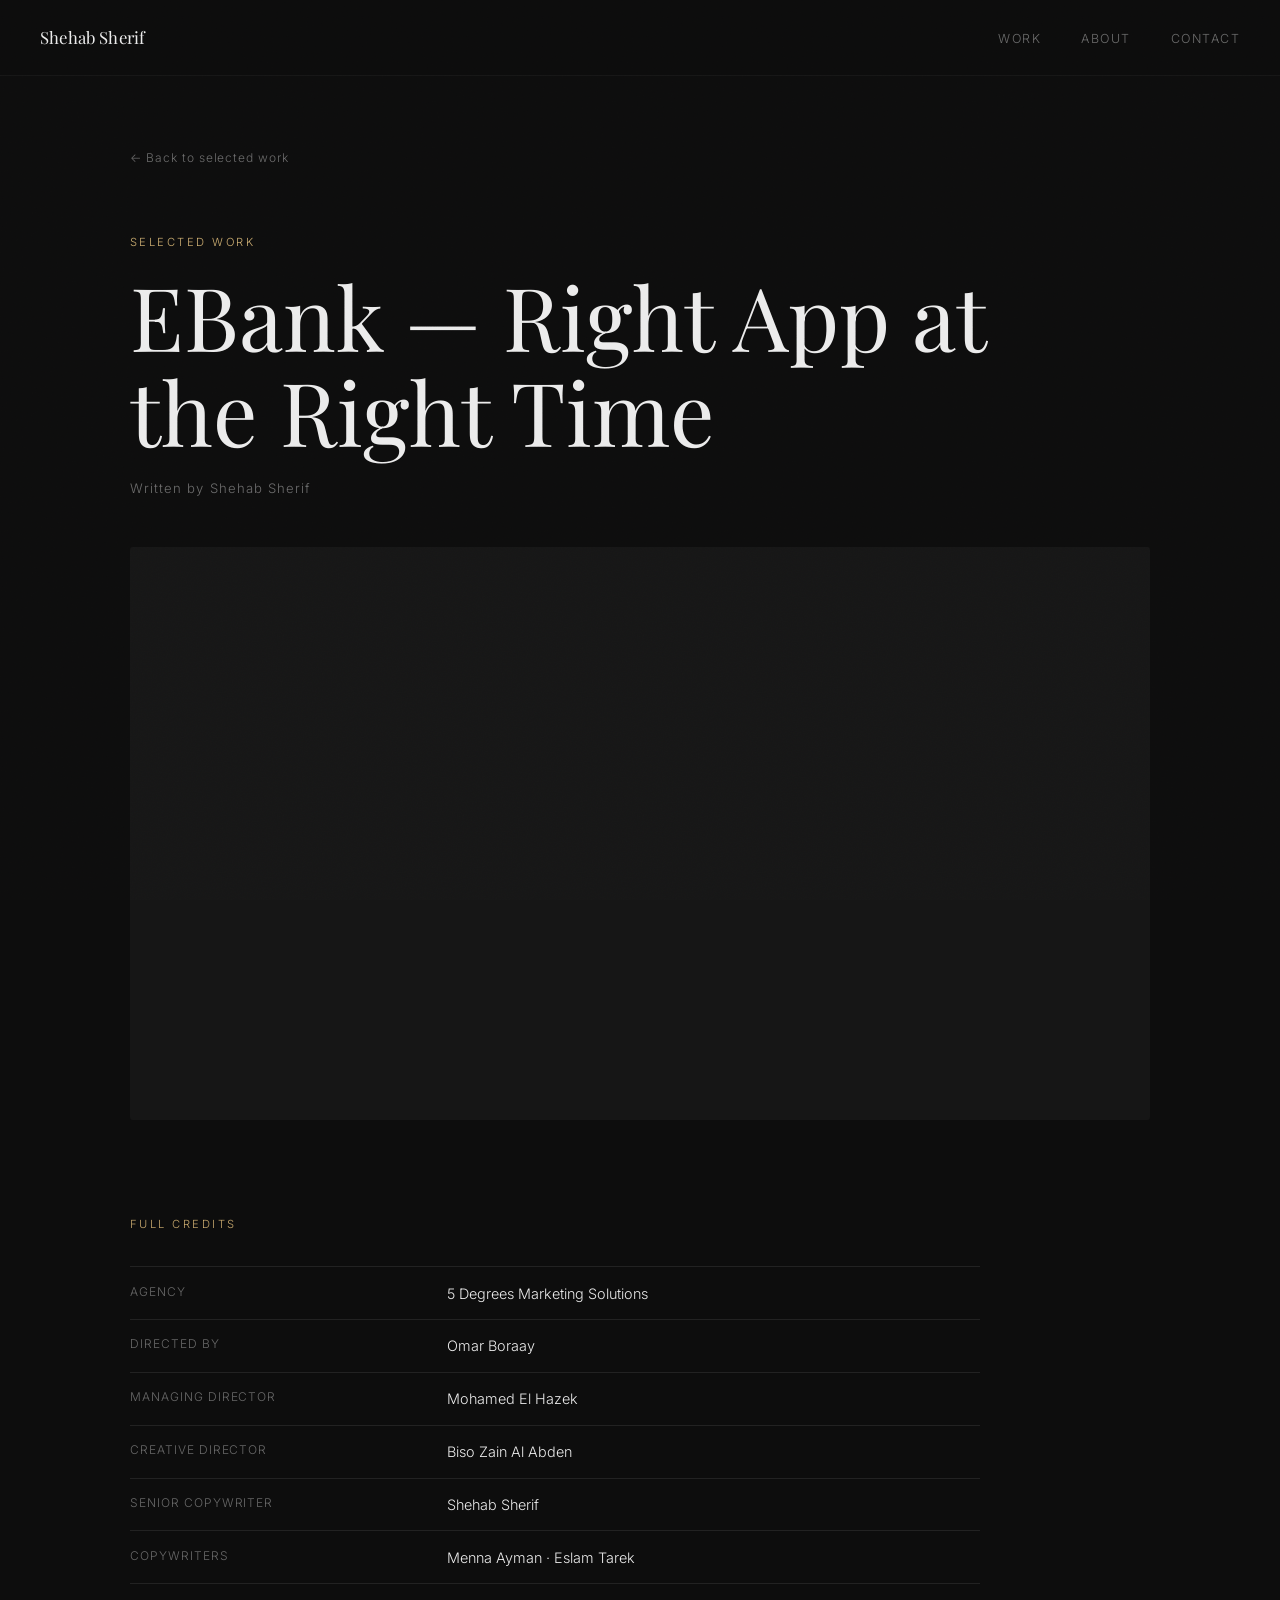
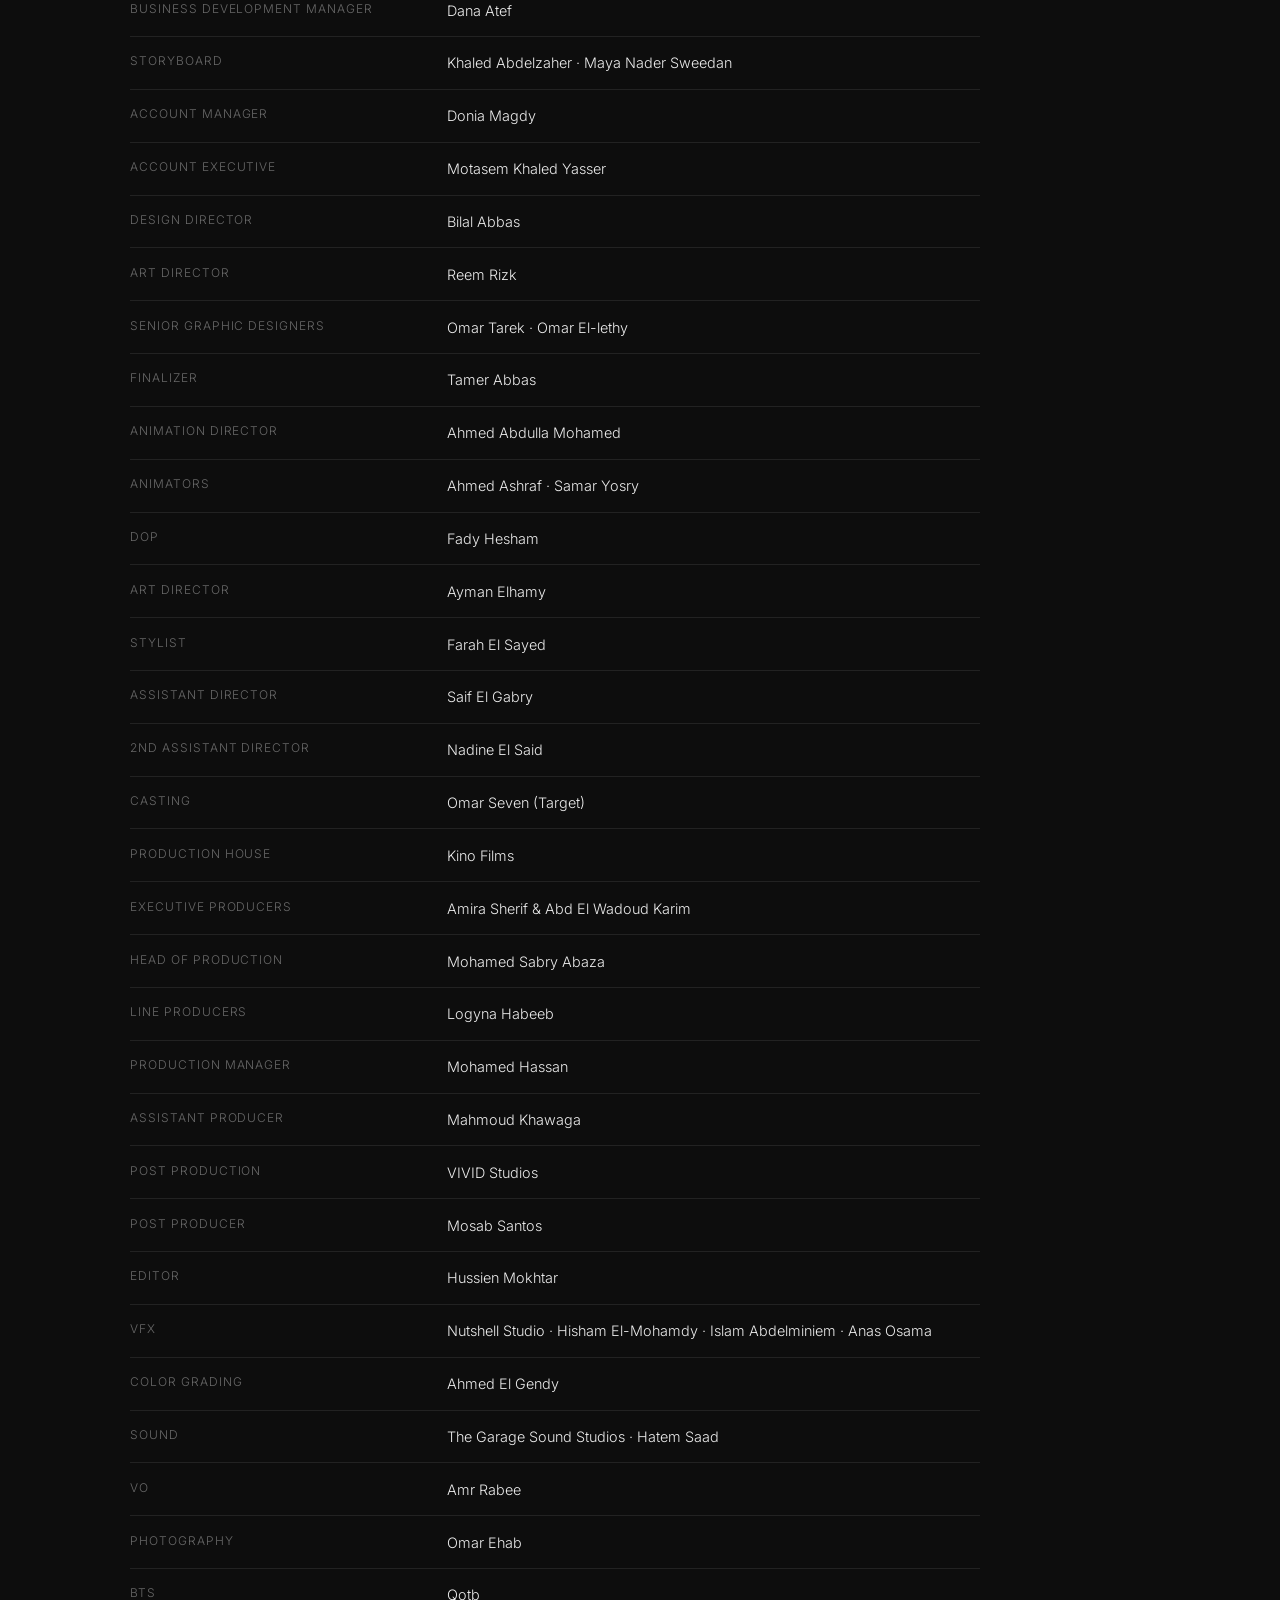
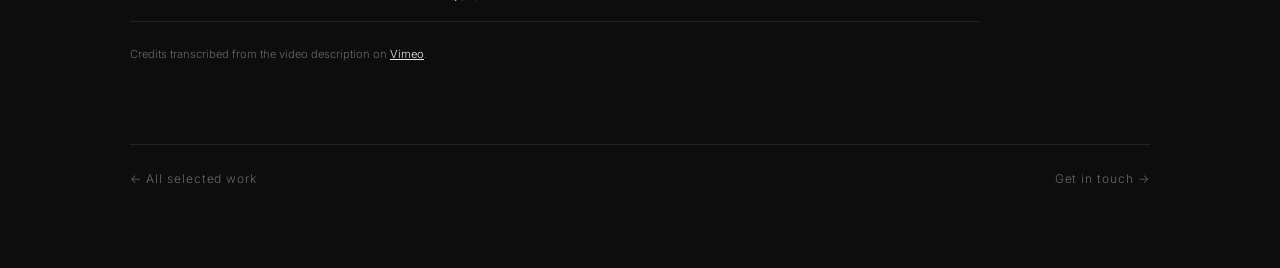
==== ebank.html @ 4d30a532 "Add EBank — Right App at the Right Time project detail page" ====
<!DOCTYPE html>
<html lang="en">
<head>
  <meta charset="UTF-8">
  <meta name="viewport" content="width=device-width, initial-scale=1.0">
  <title>EBank — Right App at the Right Time — Shehab Sherif</title>
  <meta name="description" content="EBank — Right App at the Right Time — campaign by Shehab Sherif. Watch the film and view full credits.">
  <link rel="preconnect" href="https://fonts.googleapis.com">
  <link rel="preconnect" href="https://fonts.gstatic.com" crossorigin>
  <link href="https://fonts.googleapis.com/css2?family=Playfair+Display:ital,wght@0,400;0,600;1,400&family=Inter:wght@300;400;500&display=swap" rel="stylesheet">
  <link rel="stylesheet" href="style.css">
</head>
<body class="project-page">
  <nav><a href="index.html" class="nav-logo">Shehab Sherif</a><ul class="nav-links"><li><a href="index.html#work">Work</a></li><li><a href="index.html#about">About</a></li><li><a href="index.html#contact">Contact</a></li></ul></nav>
  <main class="project-detail container">
    <a class="back-link" href="index.html#work">← Back to selected work</a>
    <header class="detail-heading"><p class="section-label">Selected work</p><h1>EBank — Right App at the Right Time</h1><p class="detail-byline">Written by Shehab Sherif</p></header>
    <div class="video-container detail-video"><iframe src="https://player.vimeo.com/video/1030555630?title=0&amp;byline=0&amp;portrait=0&amp;color=c8a96e" title="EBank — Right App at the Right Time on Vimeo" frameborder="0" allow="autoplay; fullscreen; picture-in-picture" allowfullscreen></iframe></div>
    <section class="detail-credits"><p class="section-label">Full credits</p><dl><div class="credit-row"><dt>Agency</dt><dd>5 Degrees Marketing Solutions</dd></div>
<div class="credit-row"><dt>Directed By</dt><dd>Omar Boraay</dd></div>
<div class="credit-row"><dt>Managing Director</dt><dd>Mohamed El Hazek</dd></div>
<div class="credit-row"><dt>Creative Director</dt><dd>Biso Zain Al Abden</dd></div>
<div class="credit-row"><dt>Senior Copywriter</dt><dd>Shehab Sherif</dd></div>
<div class="credit-row"><dt>Copywriters</dt><dd>Menna Ayman · Eslam Tarek</dd></div>
<div class="credit-row"><dt>Business Development Manager</dt><dd>Dana Atef</dd></div>
<div class="credit-row"><dt>Storyboard</dt><dd>Khaled Abdelzaher · Maya Nader Sweedan</dd></div>
<div class="credit-row"><dt>Account Manager</dt><dd>Donia Magdy</dd></div>
<div class="credit-row"><dt>Account Executive</dt><dd>Motasem Khaled Yasser</dd></div>
<div class="credit-row"><dt>Design Director</dt><dd>Bilal Abbas</dd></div>
<div class="credit-row"><dt>Art Director</dt><dd>Reem Rizk</dd></div>
<div class="credit-row"><dt>Senior Graphic Designers</dt><dd>Omar Tarek · Omar El-lethy</dd></div>
<div class="credit-row"><dt>Finalizer</dt><dd>Tamer Abbas</dd></div>
<div class="credit-row"><dt>Animation Director</dt><dd>Ahmed Abdulla Mohamed</dd></div>
<div class="credit-row"><dt>Animators</dt><dd>Ahmed Ashraf · Samar Yosry</dd></div>
<div class="credit-row"><dt>DOP</dt><dd>Fady Hesham</dd></div>
<div class="credit-row"><dt>Art Director</dt><dd>Ayman Elhamy</dd></div>
<div class="credit-row"><dt>Stylist</dt><dd>Farah El Sayed</dd></div>
<div class="credit-row"><dt>Assistant Director</dt><dd>Saif El Gabry</dd></div>
<div class="credit-row"><dt>2nd Assistant Director</dt><dd>Nadine El Said</dd></div>
<div class="credit-row"><dt>Casting</dt><dd>Omar Seven (Target)</dd></div>
<div class="credit-row"><dt>Production House</dt><dd>Kino Films</dd></div>
<div class="credit-row"><dt>Executive Producers</dt><dd>Amira Sherif & Abd El Wadoud Karim</dd></div>
<div class="credit-row"><dt>Head of Production</dt><dd>Mohamed Sabry Abaza</dd></div>
<div class="credit-row"><dt>Line Producers</dt><dd>Logyna Habeeb</dd></div>
<div class="credit-row"><dt>Production Manager</dt><dd>Mohamed Hassan</dd></div>
<div class="credit-row"><dt>Assistant Producer</dt><dd>Mahmoud Khawaga</dd></div>
<div class="credit-row"><dt>Post Production</dt><dd>VIVID Studios</dd></div>
<div class="credit-row"><dt>Post Producer</dt><dd>Mosab Santos</dd></div>
<div class="credit-row"><dt>Editor</dt><dd>Hussien Mokhtar</dd></div>
<div class="credit-row"><dt>VFX</dt><dd>Nutshell Studio · Hisham El-Mohamdy · Islam Abdelminiem · Anas Osama</dd></div>
<div class="credit-row"><dt>Color Grading</dt><dd>Ahmed El Gendy</dd></div>
<div class="credit-row"><dt>Sound</dt><dd>The Garage Sound Studios · Hatem Saad</dd></div>
<div class="credit-row"><dt>VO</dt><dd>Amr Rabee</dd></div>
<div class="credit-row"><dt>Photography</dt><dd>Omar Ehab</dd></div>
<div class="credit-row"><dt>BTS</dt><dd>Qotb</dd></div></dl><p class="credits-source">Credits transcribed from the video description on <a href="https://vimeo.com/1030555630" target="_blank" rel="noopener">Vimeo</a>.</p></section>
    <footer class="detail-footer"><a href="index.html#work">← All selected work</a><a href="index.html#contact">Get in touch →</a></footer>
  </main>
</body>
</html>
---- style.css ----
/* ─── Reset & Base ─────────────────────────────────────────── */
*, *::before, *::after {
    margin: 0;
    padding: 0;
    box-sizing: border-box;
    cursor: none;
}

:root {
    --bg:      #0d0d0d;
    --surface: #161616;
    --border:  #222222;
    --text:    #ebebeb;
    --muted:   #686868;
    --accent:  #c8a96e;
    --font-display: 'Playfair Display', Georgia, serif;
    --font-body:    'Inter', system-ui, sans-serif;
}

html {
    scroll-behavior: smooth;
}

body {
    background: var(--bg);
    color: var(--text);
    font-family: var(--font-body);
    font-weight: 300;
    font-size: 16px;
    line-height: 1.6;
    -webkit-font-smoothing: antialiased;
}

/* Film grain overlay — fixed, covers full viewport, never blocks clicks */
body::after {
    content: '';
    position: fixed;
    inset: 0;
    pointer-events: none;
    z-index: 9999;
    opacity: 0.18;
    mix-blend-mode: overlay;
    background-image: url("data:image/svg+xml,%3Csvg xmlns='http://www.w3.org/2000/svg' width='200' height='200'%3E%3Cfilter id='n'%3E%3CfeTurbulence type='fractalNoise' baseFrequency='0.72' numOctaves='4' stitchTiles='stitch'/%3E%3C/filter%3E%3Crect width='200' height='200' filter='url(%23n)'/%3E%3C/svg%3E");
    background-repeat: repeat;
    background-size: 180px 180px;
}

/* ─── Page reveal overlay ───────────────────────────────────── */
#page-reveal {
    position: fixed;
    inset: 0;
    background: var(--bg);
    z-index: 99998;
    pointer-events: none;
    transition: opacity 0.8s ease 0.3s;
}

#page-reveal.done {
    opacity: 0;
}

/* ─── Custom cursor ─────────────────────────────────────────── */
.cursor-dot {
    position: fixed;
    width: 6px;
    height: 6px;
    background: var(--text);
    border-radius: 50%;
    pointer-events: none;
    z-index: 99999;
    transform: translate(-50%, -50%);
    transition: transform 0.1s ease, width 0.3s ease, height 0.3s ease, background 0.3s ease, border 0.3s ease;
}

.cursor-ring {
    position: fixed;
    width: 36px;
    height: 36px;
    border: 1px solid rgba(235,235,235,0.4);
    border-radius: 50%;
    pointer-events: none;
    z-index: 99998;
    transform: translate(-50%, -50%);
    transition: transform 0.15s ease, width 0.35s ease, height 0.35s ease, opacity 0.35s ease, border-color 0.35s ease;
}

.cursor-ring.expanded {
    width: 60px;
    height: 60px;
    border-color: var(--accent);
}

/* ─── Navigation ────────────────────────────────────────────── */
nav {
    position: fixed;
    top: 0;
    left: 0;
    right: 0;
    z-index: 100;
    display: flex;
    justify-content: space-between;
    align-items: center;
    padding: 1.5rem 2.5rem;
    background: rgba(13, 13, 13, 0.88);
    backdrop-filter: blur(14px);
    -webkit-backdrop-filter: blur(14px);
    border-bottom: 1px solid rgba(255,255,255,0.04);
}

.nav-logo {
    font-family: var(--font-display);
    font-size: 1.05rem;
    color: var(--text);
    text-decoration: none;
    letter-spacing: 0.01em;
    opacity: 1;
    transition: opacity 0.4s ease;
}

.nav-logo.hidden {
    opacity: 0;
    pointer-events: none;
}

.nav-links {
    list-style: none;
    display: flex;
    gap: 2.5rem;
}

.nav-links a {
    color: var(--muted);
    text-decoration: none;
    font-size: 0.78rem;
    letter-spacing: 0.12em;
    text-transform: uppercase;
    transition: color 0.2s ease;
    position: relative;
    padding-bottom: 2px;
}

.nav-links a::after {
    content: '';
    position: absolute;
    bottom: 0;
    left: 0;
    width: 0;
    height: 1px;
    background: var(--text);
    transition: width 0.3s ease;
}

.nav-links a:hover {
    color: var(--text);
}

.nav-links a:hover::after {
    width: 100%;
}

/* ─── Hero ──────────────────────────────────────────────────── */
#hero {
    min-height: 100vh;
    display: flex;
    flex-direction: column;
    justify-content: center;
    padding: 5rem 2.5rem 5rem;
    position: relative;
    background: radial-gradient(ellipse at 60% 50%, transparent 30%, rgba(0,0,0,0.45) 100%);
}

.hero-content {
    max-width: 820px;
    margin: 0 auto;
    width: 100%;
}

.hero-name {
    font-family: var(--font-display);
    font-size: clamp(5.5rem, 18vw, 14rem);
    font-weight: 400;
    line-height: 0.9;
    letter-spacing: -0.03em;
    text-transform: uppercase;
    margin-bottom: 3rem;
    opacity: 0;
    transform: translateY(40px);
    animation: heroIn 1s cubic-bezier(0.16, 1, 0.3, 1) 0.5s forwards;
}

.hero-eyebrow {
    font-size: 0.75rem;
    letter-spacing: 0.16em;
    text-transform: uppercase;
    color: var(--accent);
    margin-bottom: 0.9rem;
    opacity: 0;
    animation: heroIn 0.8s cubic-bezier(0.16, 1, 0.3, 1) 1s forwards;
}

@keyframes heroIn {
    to {
        opacity: 1;
        transform: translateY(0);
    }
}

.hero-sub {
    color: var(--muted);
    font-size: 0.95rem;
    line-height: 1.9;
    max-width: 360px;
}

.hero-scroll {
    position: absolute;
    bottom: 2.5rem;
    left: 50%;
    transform: translateX(-50%);
    color: var(--muted);
    font-size: 1.1rem;
    animation: nudge 2.4s ease-in-out infinite;
    opacity: 0.5;
}

@keyframes nudge {
    0%, 100% { transform: translateX(-50%) translateY(0); }
    50%       { transform: translateX(-50%) translateY(7px); }
}

/* ─── Shared ────────────────────────────────────────────────── */
.container {
    max-width: 1100px;
    margin: 0 auto;
    padding: 0 2.5rem;
}

.section-label {
    font-size: 0.7rem;
    letter-spacing: 0.22em;
    text-transform: uppercase;
    color: var(--accent);
    margin-bottom: 4.5rem;
}

/* ─── Work ──────────────────────────────────────────────────── */
#work {
    padding: 9rem 0;
}

.project {
    margin-bottom: 7rem;
    padding-bottom: 7rem;
    border-bottom: 1px solid var(--border);
}

.project:last-child {
    border-bottom: none;
    margin-bottom: 0;
    padding-bottom: 0;
}

.project-header {
    display: flex;
    align-items: baseline;
    justify-content: space-between;
    gap: 2rem;
    margin-bottom: 2rem;
    flex-wrap: wrap;
}

.project-title {
    font-family: var(--font-display);
    font-size: clamp(1.6rem, 3.5vw, 2.4rem);
    font-weight: 400;
    line-height: 1.15;
    transition: color 0.3s ease;
}

.project:hover .project-title {
    color: var(--accent);
}

.project-brand {
    font-size: 0.72rem;
    letter-spacing: 0.14em;
    text-transform: uppercase;
    color: var(--accent);
    white-space: nowrap;
}

/* Video embeds */
.video-container {
    position: relative;
    padding-top: 56.25%;
    background: var(--surface);
    border-radius: 3px;
    overflow: hidden;
}

.video-container iframe {
    position: absolute;
    inset: 0;
    width: 100%;
    height: 100%;
}

.video-hover-cap {
    position: absolute;
    inset: 0;
    z-index: 2;
}

.project-credits {
    margin-top: 1rem;
    font-size: 0.65rem;
    letter-spacing: 0.08em;
    color: var(--muted);
    line-height: 1.8;
    opacity: 0.6;
}

.video-grid.two-col {
    display: grid;
    grid-template-columns: 1fr 1fr;
    gap: 1.25rem;
}

.video-wrap {
    display: flex;
    flex-direction: column;
    gap: 0.65rem;
}

.video-label {
    font-size: 0.7rem;
    letter-spacing: 0.1em;
    text-transform: uppercase;
    color: var(--muted);
}

/* ─── About ─────────────────────────────────────────────────── */
#about {
    padding: 9rem 0;
    background: var(--surface);
}

.about-grid {
    display: grid;
    grid-template-columns: 1fr 1fr;
    gap: 6rem;
    align-items: start;
}

.about-bio p {
    font-size: 1.15rem;
    line-height: 1.9;
    color: var(--text);
    margin-bottom: 1.5rem;
}

.bio-secondary {
    color: var(--muted) !important;
    font-size: 0.95rem !important;
    margin-bottom: 0 !important;
}

.exp-heading {
    font-size: 0.68rem;
    letter-spacing: 0.2em;
    text-transform: uppercase;
    color: var(--accent);
    font-weight: 400;
    margin-bottom: 2rem;
}

.exp-list {
    display: flex;
    flex-direction: column;
    gap: 2rem;
    margin-bottom: 2.5rem;
}

.exp-item {
    border-left: 1px solid var(--border);
    padding-left: 1.25rem;
}

.exp-meta {
    display: flex;
    justify-content: space-between;
    align-items: baseline;
    flex-wrap: wrap;
    gap: 0.4rem;
    margin-bottom: 0.3rem;
}

.exp-company {
    font-size: 0.88rem;
    color: var(--text);
    font-weight: 500;
}

.exp-date {
    font-size: 0.72rem;
    color: var(--muted);
    letter-spacing: 0.05em;
}

.exp-role {
    font-size: 0.8rem;
    color: var(--muted);
    font-style: italic;
}

.about-tags {
    display: flex;
    flex-wrap: wrap;
    gap: 0.5rem;
    padding-top: 0.5rem;
}

.tag {
    font-size: 0.68rem;
    letter-spacing: 0.09em;
    text-transform: uppercase;
    border: 1px solid var(--border);
    padding: 0.32rem 0.7rem;
    border-radius: 2px;
    color: var(--muted);
}

/* ─── Contact ───────────────────────────────────────────────── */
#contact {
    padding: 9rem 0 4rem;
    text-align: center;
}

.contact-heading {
    font-family: var(--font-display);
    font-size: clamp(2.75rem, 7vw, 5.5rem);
    font-weight: 400;
    line-height: 1.08;
    letter-spacing: -0.025em;
    margin-bottom: 3.25rem;
}

.contact-links {
    display: flex;
    justify-content: center;
    align-items: center;
    gap: 2rem;
    flex-wrap: wrap;
    margin-bottom: 6rem;
}

.contact-sep {
    color: var(--border);
    font-size: 1rem;
    line-height: 1;
    user-select: none;
}

.contact-link {
    color: var(--muted);
    text-decoration: none;
    font-size: 0.85rem;
    letter-spacing: 0.08em;
    border-bottom: 1px solid var(--border);
    padding-bottom: 0.25rem;
    transition: color 0.2s ease, border-color 0.2s ease;
}

.contact-link:hover {
    color: var(--accent);
    border-color: var(--accent);
}

.footer-copy {
    font-size: 0.65rem;
    color: var(--border);
    letter-spacing: 0.12em;
    text-transform: uppercase;
}

/* ─── Scroll animations ─────────────────────────────────────── */
[data-reveal] {
    opacity: 0;
    transform: translateY(28px);
    transition: opacity 0.75s ease, transform 0.75s ease;
}

[data-reveal].is-visible {
    opacity: 1;
    transform: translateY(0);
}

/* ─── Responsive ────────────────────────────────────────────── */
@media (max-width: 768px) {
    nav {
        padding: 1.25rem 1.5rem;
    }

    .nav-links {
        gap: 1.75rem;
    }

    #hero {
        padding: 7rem 1.5rem 4rem;
    }

    .container {
        padding: 0 1.5rem;
    }

    .video-grid.two-col {
        grid-template-columns: 1fr;
    }

    .about-grid {
        grid-template-columns: 1fr;
        gap: 3.5rem;
    }

    .contact-links {
        flex-direction: column;
        gap: 1.5rem;
    }

    .contact-sep {
        display: none;
    }

    #work,
    #about,
    #contact {
        padding-top: 6rem;
        padding-bottom: 6rem;
    }

    .project {
        margin-bottom: 5rem;
        padding-bottom: 5rem;
    }
}


/* Project detail pages */
.project-page, .project-page * { cursor: auto; }
.project-detail { padding-top: 9rem; padding-bottom: 5rem; }
.back-link, .detail-footer a { color: var(--muted); text-decoration: none; font-size: .75rem; letter-spacing: .08em; transition: color .2s ease; }
.back-link:hover, .detail-footer a:hover, .credits-source a:hover { color: var(--accent); }
.detail-heading { padding: 4rem 0 2rem; }
.detail-heading .section-label { margin-bottom: 1rem; }
.detail-heading h1 { font-family: var(--font-display); font-size: clamp(2.5rem, 7vw, 5.5rem); font-weight: 400; line-height: 1.08; max-width: 900px; }
.detail-byline { color: var(--muted); font-size: .82rem; margin-top: 1.25rem; letter-spacing: .08em; }
.detail-video { margin: 1rem 0 6rem; }
.detail-credits { max-width: 850px; }
.detail-credits .section-label { margin-bottom: 2rem; }
.detail-credits dl { border-top: 1px solid var(--border); }
.credit-row { display: grid; grid-template-columns: minmax(180px, .8fr) 1.5fr; gap: 2rem; padding: .9rem 0; border-bottom: 1px solid var(--border); }
.credit-row dt { color: var(--muted); font-size: .75rem; letter-spacing: .08em; text-transform: uppercase; }
.credit-row dd { color: var(--text); font-size: .9rem; }
.credits-source { color: var(--muted); font-size: .7rem; margin-top: 1.5rem; }
.credits-source a { color: var(--text); transition: color .2s ease; }
.detail-footer { display: flex; justify-content: space-between; gap: 1rem; border-top: 1px solid var(--border); margin-top: 5rem; padding-top: 1.5rem; }
.project-card { margin-bottom: 2rem; padding: 2rem 0; }
.project-card-link { display: block; color: inherit; text-decoration: none; }
.project-card-link .project-header { margin-bottom: .8rem; }
.project-cta { color: var(--muted); font-size: .72rem; letter-spacing: .12em; text-transform: uppercase; transition: color .2s ease; }
.project-card-link:hover .project-cta { color: var(--accent); }
.project-card-link:hover .project-title { color: var(--accent); }
@media (max-width: 768px) {
  .project-detail { padding-top: 7rem; }
  .detail-heading { padding-top: 3rem; }
  .detail-video { margin-bottom: 4rem; }
  .credit-row { grid-template-columns: 1fr; gap: .2rem; }
  .detail-footer { margin-top: 3.5rem; }
}
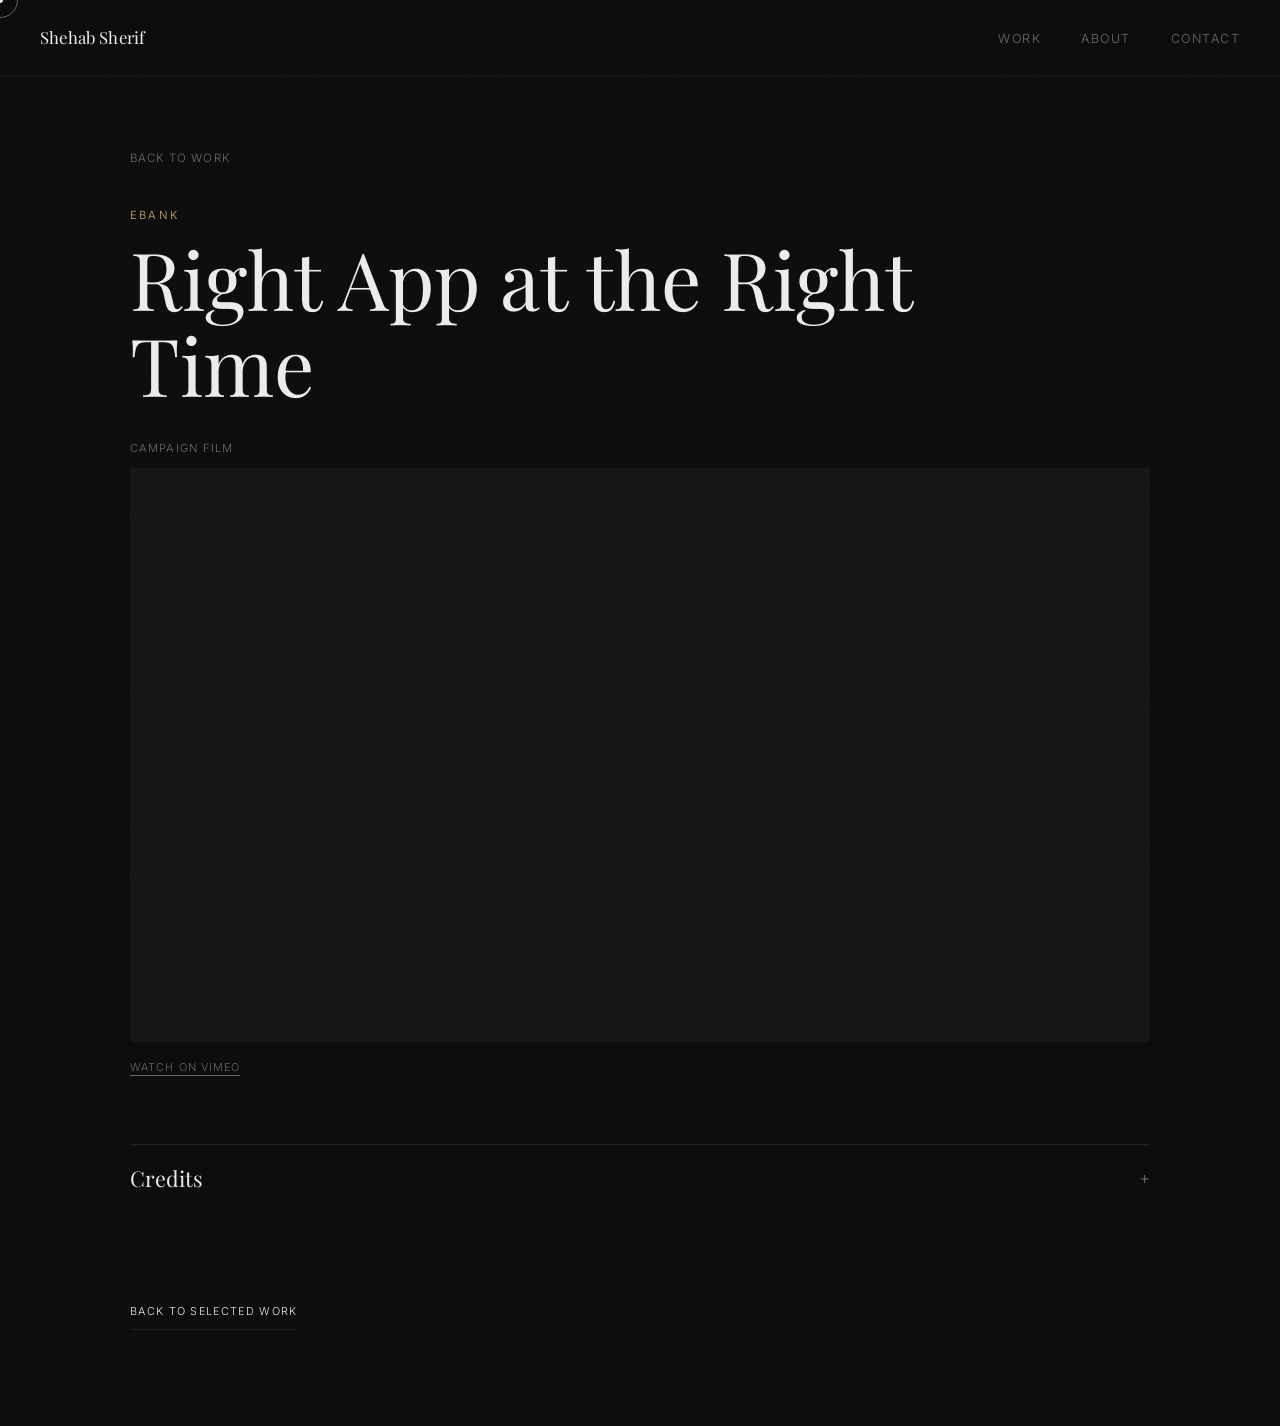
==== commit 137da8a0: "Add campaign project pages and credits" ====
--- a/ebank.html
+++ b/ebank.html
@@ -1,59 +1,43 @@
 <!DOCTYPE html>
 <html lang="en">
 <head>
-  <meta charset="UTF-8">
-  <meta name="viewport" content="width=device-width, initial-scale=1.0">
-  <title>EBank — Right App at the Right Time — Shehab Sherif</title>
-  <meta name="description" content="EBank — Right App at the Right Time — campaign by Shehab Sherif. Watch the film and view full credits.">
-  <link rel="preconnect" href="https://fonts.googleapis.com">
-  <link rel="preconnect" href="https://fonts.gstatic.com" crossorigin>
-  <link href="https://fonts.googleapis.com/css2?family=Playfair+Display:ital,wght@0,400;0,600;1,400&family=Inter:wght@300;400;500&display=swap" rel="stylesheet">
-  <link rel="stylesheet" href="style.css">
+<meta charset="UTF-8">
+<meta name="viewport" content="width=device-width, initial-scale=1.0">
+<title>EBank — Right App at the Right Time | Shehab Sherif</title>
+<link rel="preconnect" href="https://fonts.googleapis.com">
+<link rel="preconnect" href="https://fonts.gstatic.com" crossorigin>
+<link href="https://fonts.googleapis.com/css2?family=Playfair+Display:ital,wght@0,400;0,600;1,400&family=Inter:wght@300;400;500&display=swap" rel="stylesheet">
+<link rel="stylesheet" href="style.css">
 </head>
-<body class="project-page">
-  <nav><a href="index.html" class="nav-logo">Shehab Sherif</a><ul class="nav-links"><li><a href="index.html#work">Work</a></li><li><a href="index.html#about">About</a></li><li><a href="index.html#contact">Contact</a></li></ul></nav>
-  <main class="project-detail container">
-    <a class="back-link" href="index.html#work">← Back to selected work</a>
-    <header class="detail-heading"><p class="section-label">Selected work</p><h1>EBank — Right App at the Right Time</h1><p class="detail-byline">Written by Shehab Sherif</p></header>
-    <div class="video-container detail-video"><iframe src="https://player.vimeo.com/video/1030555630?title=0&amp;byline=0&amp;portrait=0&amp;color=c8a96e" title="EBank — Right App at the Right Time on Vimeo" frameborder="0" allow="autoplay; fullscreen; picture-in-picture" allowfullscreen></iframe></div>
-    <section class="detail-credits"><p class="section-label">Full credits</p><dl><div class="credit-row"><dt>Agency</dt><dd>5 Degrees Marketing Solutions</dd></div>
-<div class="credit-row"><dt>Directed By</dt><dd>Omar Boraay</dd></div>
-<div class="credit-row"><dt>Managing Director</dt><dd>Mohamed El Hazek</dd></div>
-<div class="credit-row"><dt>Creative Director</dt><dd>Biso Zain Al Abden</dd></div>
-<div class="credit-row"><dt>Senior Copywriter</dt><dd>Shehab Sherif</dd></div>
-<div class="credit-row"><dt>Copywriters</dt><dd>Menna Ayman · Eslam Tarek</dd></div>
-<div class="credit-row"><dt>Business Development Manager</dt><dd>Dana Atef</dd></div>
-<div class="credit-row"><dt>Storyboard</dt><dd>Khaled Abdelzaher · Maya Nader Sweedan</dd></div>
-<div class="credit-row"><dt>Account Manager</dt><dd>Donia Magdy</dd></div>
-<div class="credit-row"><dt>Account Executive</dt><dd>Motasem Khaled Yasser</dd></div>
-<div class="credit-row"><dt>Design Director</dt><dd>Bilal Abbas</dd></div>
-<div class="credit-row"><dt>Art Director</dt><dd>Reem Rizk</dd></div>
-<div class="credit-row"><dt>Senior Graphic Designers</dt><dd>Omar Tarek · Omar El-lethy</dd></div>
-<div class="credit-row"><dt>Finalizer</dt><dd>Tamer Abbas</dd></div>
-<div class="credit-row"><dt>Animation Director</dt><dd>Ahmed Abdulla Mohamed</dd></div>
-<div class="credit-row"><dt>Animators</dt><dd>Ahmed Ashraf · Samar Yosry</dd></div>
-<div class="credit-row"><dt>DOP</dt><dd>Fady Hesham</dd></div>
-<div class="credit-row"><dt>Art Director</dt><dd>Ayman Elhamy</dd></div>
-<div class="credit-row"><dt>Stylist</dt><dd>Farah El Sayed</dd></div>
-<div class="credit-row"><dt>Assistant Director</dt><dd>Saif El Gabry</dd></div>
-<div class="credit-row"><dt>2nd Assistant Director</dt><dd>Nadine El Said</dd></div>
-<div class="credit-row"><dt>Casting</dt><dd>Omar Seven (Target)</dd></div>
-<div class="credit-row"><dt>Production House</dt><dd>Kino Films</dd></div>
-<div class="credit-row"><dt>Executive Producers</dt><dd>Amira Sherif & Abd El Wadoud Karim</dd></div>
-<div class="credit-row"><dt>Head of Production</dt><dd>Mohamed Sabry Abaza</dd></div>
-<div class="credit-row"><dt>Line Producers</dt><dd>Logyna Habeeb</dd></div>
-<div class="credit-row"><dt>Production Manager</dt><dd>Mohamed Hassan</dd></div>
-<div class="credit-row"><dt>Assistant Producer</dt><dd>Mahmoud Khawaga</dd></div>
-<div class="credit-row"><dt>Post Production</dt><dd>VIVID Studios</dd></div>
-<div class="credit-row"><dt>Post Producer</dt><dd>Mosab Santos</dd></div>
-<div class="credit-row"><dt>Editor</dt><dd>Hussien Mokhtar</dd></div>
-<div class="credit-row"><dt>VFX</dt><dd>Nutshell Studio · Hisham El-Mohamdy · Islam Abdelminiem · Anas Osama</dd></div>
-<div class="credit-row"><dt>Color Grading</dt><dd>Ahmed El Gendy</dd></div>
-<div class="credit-row"><dt>Sound</dt><dd>The Garage Sound Studios · Hatem Saad</dd></div>
-<div class="credit-row"><dt>VO</dt><dd>Amr Rabee</dd></div>
-<div class="credit-row"><dt>Photography</dt><dd>Omar Ehab</dd></div>
-<div class="credit-row"><dt>BTS</dt><dd>Qotb</dd></div></dl><p class="credits-source">Credits transcribed from the video description on <a href="https://vimeo.com/1030555630" target="_blank" rel="noopener">Vimeo</a>.</p></section>
-    <footer class="detail-footer"><a href="index.html#work">← All selected work</a><a href="index.html#contact">Get in touch →</a></footer>
-  </main>
-</body>
-</html>+<body>
+<div id="page-reveal"></div><div class="cursor-dot" id="cursorDot"></div><div class="cursor-ring" id="cursorRing"></div>
+<nav>
+<a href="index.html" class="nav-logo">Shehab Sherif</a>
+<ul class="nav-links"><li><a href="index.html#work">Work</a></li><li><a href="index.html#about">About</a></li><li><a href="index.html#contact">Contact</a></li></ul>
+</nav>
+<main class="project-detail"><div class="container">
+<a class="project-back" href="index.html#work">Back to Work</a>
+<header class="project-detail-header" data-reveal><p class="project-eyebrow">EBank</p><h1 class="project-detail-title">Right App at the Right Time</h1></header>
+<div class="detail-films"><article class="detail-film" data-reveal>
+<p class="video-label">Campaign film</p>
+<div class="video-container">
+<iframe src="https://player.vimeo.com/video/1030555630?title=0&amp;byline=0&amp;portrait=0&amp;color=c8a96e" title="EBank — Right App at the Right Time — Campaign film" loading="lazy" frameborder="0" allow="autoplay; fullscreen; picture-in-picture" allowfullscreen></iframe>
+<div class="video-hover-cap"></div>
+</div>
+<a class="detail-vimeo" href="https://vimeo.com/1030555630" target="_blank" rel="noopener">Watch on Vimeo</a>
+</article></div>
+<details class="credits-panel" data-reveal><summary>Credits</summary><dl class="credit-list"><div class="credit"><dt>Agency</dt><dd>5 Degrees Marketing Solutions</dd></div><div class="credit"><dt>Directed By</dt><dd>Omar Boraay</dd></div><div class="credit"><dt>Managing Director</dt><dd>Mohamed El Hazek</dd></div><div class="credit"><dt>Creative Director</dt><dd>Biso Zain Al Abden</dd></div><div class="credit"><dt>Senior Copywriter</dt><dd>Shehab Sherif</dd></div><div class="credit"><dt>Copywriters</dt><dd>Menna Ayman · Eslam Tarek</dd></div><div class="credit"><dt>Business Development Manager</dt><dd>Dana Atef</dd></div><div class="credit"><dt>Storyboard</dt><dd>Khaled Abdelzaher · Maya Nader Sweedan</dd></div><div class="credit"><dt>Account Manager</dt><dd>Donia Magdy</dd></div><div class="credit"><dt>Account Executive</dt><dd>Motasem Khaled Yasser</dd></div><div class="credit"><dt>Design Director</dt><dd>Bilal Abbas</dd></div><div class="credit"><dt>Art Director</dt><dd>Reem Rizk</dd></div><div class="credit"><dt>Senior Graphic Designers</dt><dd>Omar Tarek · Omar El-lethy</dd></div><div class="credit"><dt>Finalizer</dt><dd>Tamer Abbas</dd></div><div class="credit"><dt>Animation Director</dt><dd>Ahmed Abdulla Mohamed</dd></div><div class="credit"><dt>Animators</dt><dd>Ahmed Ashraf · Samar Yosry</dd></div><div class="credit"><dt>DOP</dt><dd>Fady Hesham</dd></div><div class="credit"><dt>Art Director</dt><dd>Ayman Elhamy</dd></div><div class="credit"><dt>Stylist</dt><dd>Farah El Sayed</dd></div><div class="credit"><dt>Assistant Director</dt><dd>Saif El Gabry</dd></div><div class="credit"><dt>2nd Assistant Director</dt><dd>Nadine El Said</dd></div><div class="credit"><dt>Casting</dt><dd>Omar Seven (Target)</dd></div><div class="credit"><dt>Production House</dt><dd>Kino Films</dd></div><div class="credit"><dt>Executive Producers</dt><dd>Amira Sherif &amp; Abd El Wadoud Karim</dd></div><div class="credit"><dt>Head of Production</dt><dd>Mohamed Sabry Abaza</dd></div><div class="credit"><dt>Line Producers</dt><dd>Logyna Habeeb</dd></div><div class="credit"><dt>Production Manager</dt><dd>Mohamed Hassan</dd></div><div class="credit"><dt>Assistant Producer</dt><dd>Mahmoud Khawaga</dd></div><div class="credit"><dt>Post Production</dt><dd>VIVID Studios</dd></div><div class="credit"><dt>Post Producer</dt><dd>Mosab Santos</dd></div><div class="credit"><dt>Editor</dt><dd>Hussien Mokhtar</dd></div><div class="credit"><dt>VFX</dt><dd>Nutshell Studio · Hisham El-Mohamdy · Islam Abdelminiem · Anas Osama</dd></div><div class="credit"><dt>Color Grading</dt><dd>Ahmed El Gendy</dd></div><div class="credit"><dt>Sound</dt><dd>The Garage Sound Studios · Hatem Saad</dd></div><div class="credit"><dt>VO</dt><dd>Amr Rabee</dd></div><div class="credit"><dt>Photography</dt><dd>Omar Ehab</dd></div><div class="credit"><dt>BTS</dt><dd>Qotb</dd></div></dl></details>
+<div class="project-detail-footer"><a class="project-cta" href="index.html#work">Back to Selected Work</a></div>
+</div></main>
+<script>
+window.addEventListener('load', () => setTimeout(() => document.getElementById('page-reveal').classList.add('done'), 100));
+const dot = document.getElementById('cursorDot'), ring = document.getElementById('cursorRing');
+let ringX=0, ringY=0, dotX=0, dotY=0;
+document.addEventListener('mousemove', e => { dotX=e.clientX; dotY=e.clientY; dot.style.left=dotX+'px'; dot.style.top=dotY+'px'; });
+(function animateRing(){ ringX+=(dotX-ringX)*0.12; ringY+=(dotY-ringY)*0.12; ring.style.left=ringX+'px'; ring.style.top=ringY+'px'; requestAnimationFrame(animateRing); })();
+document.querySelectorAll('a,button').forEach(el=>{el.addEventListener('mouseenter',()=>ring.classList.add('expanded'));el.addEventListener('mouseleave',()=>ring.classList.remove('expanded'));});
+document.querySelectorAll('.video-hover-cap').forEach(cap=>{cap.addEventListener('mouseenter',()=>ring.classList.add('expanded'));cap.addEventListener('mouseleave',()=>ring.classList.remove('expanded'));cap.addEventListener('click',()=>{cap.style.pointerEvents='none';setTimeout(()=>cap.style.pointerEvents='',3000);});});
+const revealObserver=new IntersectionObserver(entries=>entries.forEach(entry=>{if(entry.isIntersecting){entry.target.classList.add('is-visible');revealObserver.unobserve(entry.target);}}),{threshold:0.12});
+document.querySelectorAll('[data-reveal]').forEach(el=>revealObserver.observe(el));
+</script>
+</body></html>
--- a/style.css
+++ b/style.css
@@ -545,35 +545,111 @@
 }
 
 
-/* Project detail pages */
-.project-page, .project-page * { cursor: auto; }
-.project-detail { padding-top: 9rem; padding-bottom: 5rem; }
-.back-link, .detail-footer a { color: var(--muted); text-decoration: none; font-size: .75rem; letter-spacing: .08em; transition: color .2s ease; }
-.back-link:hover, .detail-footer a:hover, .credits-source a:hover { color: var(--accent); }
-.detail-heading { padding: 4rem 0 2rem; }
-.detail-heading .section-label { margin-bottom: 1rem; }
-.detail-heading h1 { font-family: var(--font-display); font-size: clamp(2.5rem, 7vw, 5.5rem); font-weight: 400; line-height: 1.08; max-width: 900px; }
-.detail-byline { color: var(--muted); font-size: .82rem; margin-top: 1.25rem; letter-spacing: .08em; }
-.detail-video { margin: 1rem 0 6rem; }
-.detail-credits { max-width: 850px; }
-.detail-credits .section-label { margin-bottom: 2rem; }
-.detail-credits dl { border-top: 1px solid var(--border); }
-.credit-row { display: grid; grid-template-columns: minmax(180px, .8fr) 1.5fr; gap: 2rem; padding: .9rem 0; border-bottom: 1px solid var(--border); }
-.credit-row dt { color: var(--muted); font-size: .75rem; letter-spacing: .08em; text-transform: uppercase; }
-.credit-row dd { color: var(--text); font-size: .9rem; }
-.credits-source { color: var(--muted); font-size: .7rem; margin-top: 1.5rem; }
-.credits-source a { color: var(--text); transition: color .2s ease; }
-.detail-footer { display: flex; justify-content: space-between; gap: 1rem; border-top: 1px solid var(--border); margin-top: 5rem; padding-top: 1.5rem; }
-.project-card { margin-bottom: 2rem; padding: 2rem 0; }
-.project-card-link { display: block; color: inherit; text-decoration: none; }
-.project-card-link .project-header { margin-bottom: .8rem; }
-.project-cta { color: var(--muted); font-size: .72rem; letter-spacing: .12em; text-transform: uppercase; transition: color .2s ease; }
-.project-card-link:hover .project-cta { color: var(--accent); }
-.project-card-link:hover .project-title { color: var(--accent); }
+/* Project links and detail pages */
+.project-cta {
+    display: inline-flex;
+    align-items: center;
+    margin-top: 1.15rem;
+    padding: 0.55rem 0;
+    color: var(--text);
+    text-decoration: none;
+    font-size: 0.68rem;
+    letter-spacing: 0.12em;
+    text-transform: uppercase;
+    border-bottom: 1px solid var(--border);
+    transition: color 0.25s ease, border-color 0.25s ease;
+}
+.project-cta:hover { color: var(--accent); border-color: var(--accent); }
+.project-detail { min-height: 100vh; padding: 9rem 0 6rem; }
+.project-back {
+    display: inline-block;
+    margin-bottom: 2.5rem;
+    color: var(--muted);
+    text-decoration: none;
+    font-size: 0.72rem;
+    letter-spacing: 0.1em;
+    text-transform: uppercase;
+    transition: color 0.2s ease;
+}
+.project-back:hover { color: var(--accent); }
+.project-detail-header { margin-bottom: 2rem; }
+.project-eyebrow {
+    margin-bottom: 0.6rem;
+    color: var(--accent);
+    font-size: 0.7rem;
+    letter-spacing: 0.2em;
+    text-transform: uppercase;
+}
+.project-detail-title {
+    max-width: 900px;
+    font-family: var(--font-display);
+    font-size: clamp(2.4rem, 7vw, 5rem);
+    font-weight: 400;
+    line-height: 1.08;
+}
+.detail-films { display: flex; flex-direction: column; gap: 3.25rem; }
+.detail-film { width: 100%; }
+.detail-film .video-label { margin-bottom: 0.65rem; }
+.detail-film .video-container { width: 100%; }
+.detail-vimeo {
+    display: inline-flex;
+    align-items: center;
+    min-height: 2.6rem;
+    margin-top: 0.3rem;
+    color: var(--muted);
+    font-size: 0.68rem;
+    letter-spacing: 0.1em;
+    text-decoration: underline;
+    text-underline-offset: 4px;
+    text-transform: uppercase;
+    transition: color 0.2s ease;
+}
+.detail-vimeo:hover { color: var(--accent); }
+.credits-panel { margin-top: 3.5rem; border-top: 1px solid var(--border); }
+.credits-panel summary {
+    display: flex;
+    justify-content: space-between;
+    align-items: center;
+    gap: 1rem;
+    padding: 1rem 0;
+    list-style: none;
+    cursor: pointer;
+    color: var(--text);
+    font-family: var(--font-display);
+    font-size: 1.35rem;
+}
+.credits-panel summary::-webkit-details-marker { display: none; }
+.credits-panel summary::after {
+    content: '+';
+    color: var(--muted);
+    font-family: var(--font-body);
+    font-size: 1.1rem;
+    transition: color 0.2s ease;
+}
+.credits-panel[open] summary::after { content: '−'; color: var(--accent); }
+.credits-panel summary:hover::after { color: var(--accent); }
+.credit-list { margin: 0; padding: 0 0 0.5rem; }
+.credit-list .credit {
+    display: grid;
+    grid-template-columns: minmax(170px, 0.8fr) minmax(0, 1.5fr);
+    gap: 1.5rem;
+    padding: 0.7rem 0;
+    border-bottom: 1px solid var(--border);
+}
+.credit-list dt {
+    color: var(--muted);
+    font-size: 0.68rem;
+    letter-spacing: 0.07em;
+    text-transform: uppercase;
+}
+.credit-list dd { color: var(--text); font-size: 0.84rem; line-height: 1.6; }
+.project-detail-footer { margin-top: 4rem; }
 @media (max-width: 768px) {
-  .project-detail { padding-top: 7rem; }
-  .detail-heading { padding-top: 3rem; }
-  .detail-video { margin-bottom: 4rem; }
-  .credit-row { grid-template-columns: 1fr; gap: .2rem; }
-  .detail-footer { margin-top: 3.5rem; }
-}
+    .project-detail { padding: 7rem 0 4rem; }
+    .project-detail-header { margin-bottom: 1.5rem; }
+    .credit-list .credit { grid-template-columns: 1fr; gap: 0.15rem; }
+}
+@media (prefers-reduced-motion: reduce) {
+    *, *::before, *::after { scroll-behavior: auto !important; animation-duration: 0.01ms !important; transition-duration: 0.01ms !important; }
+}
+
